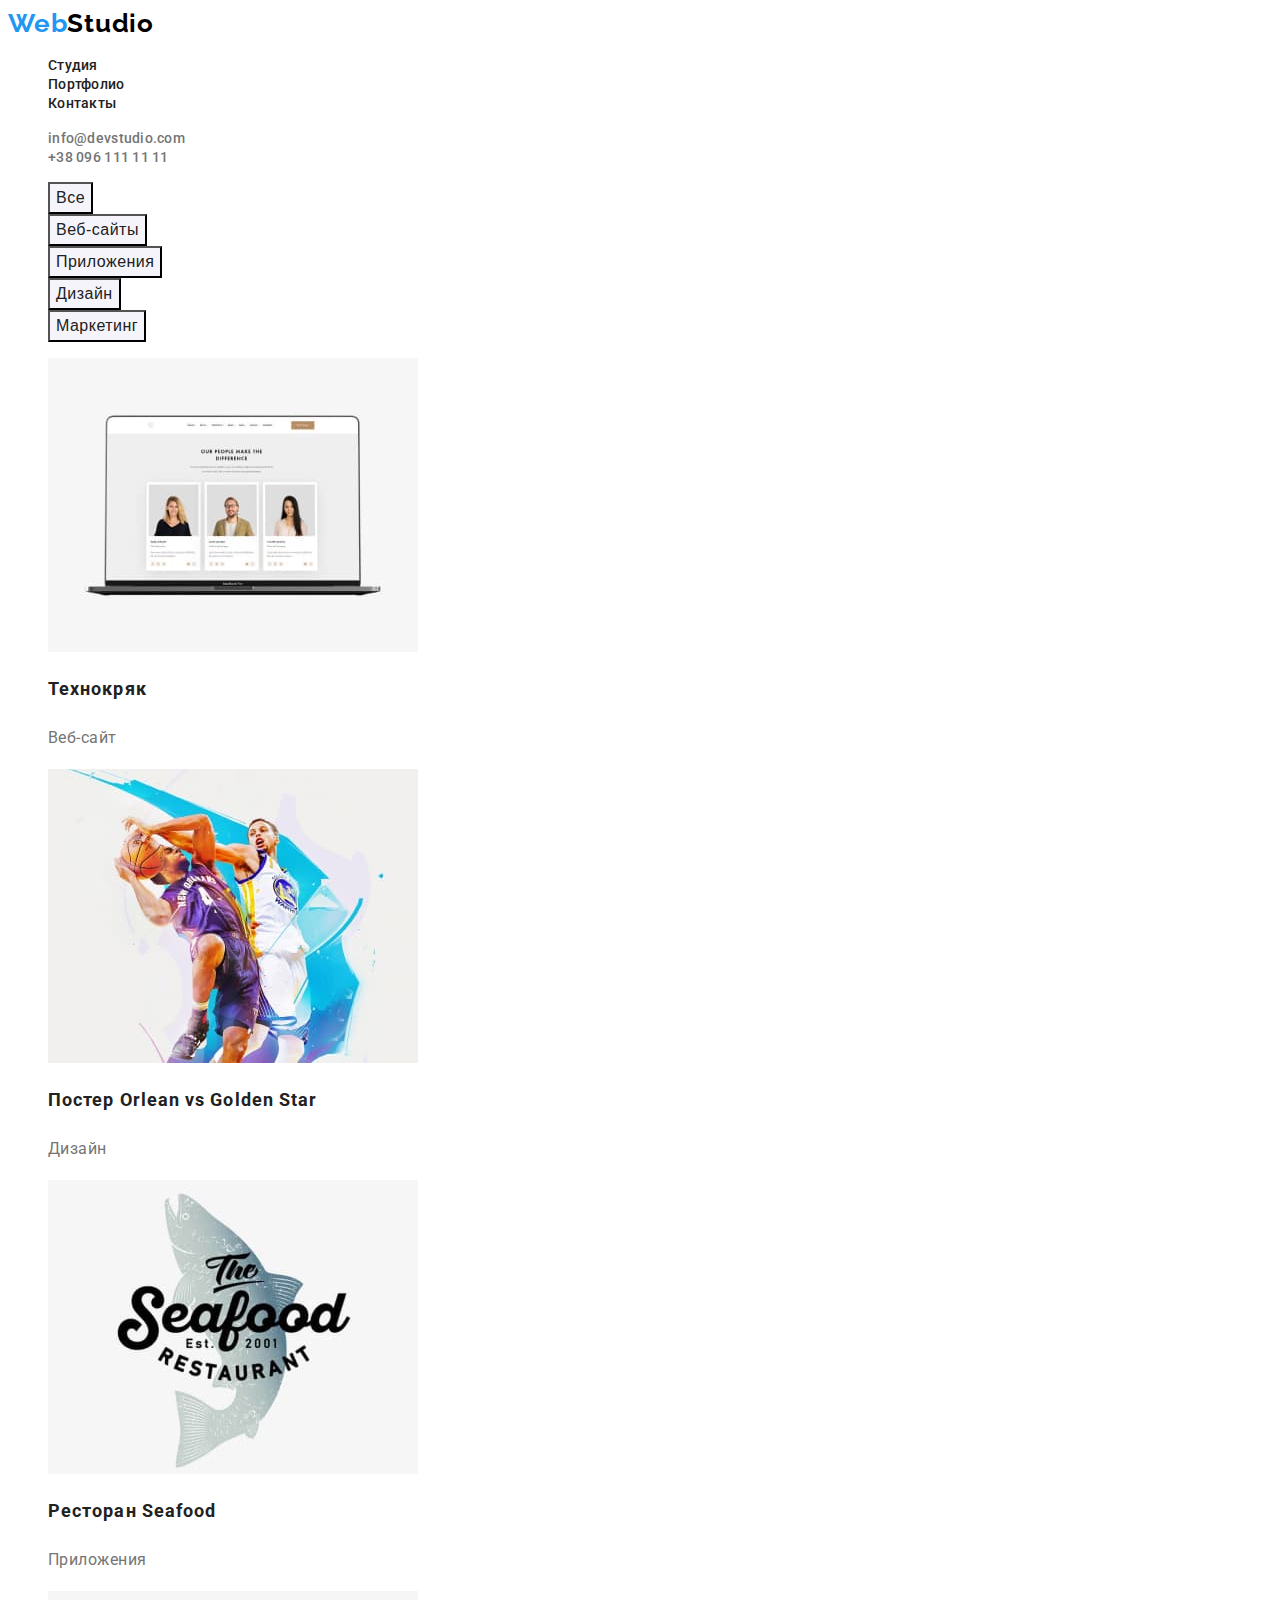
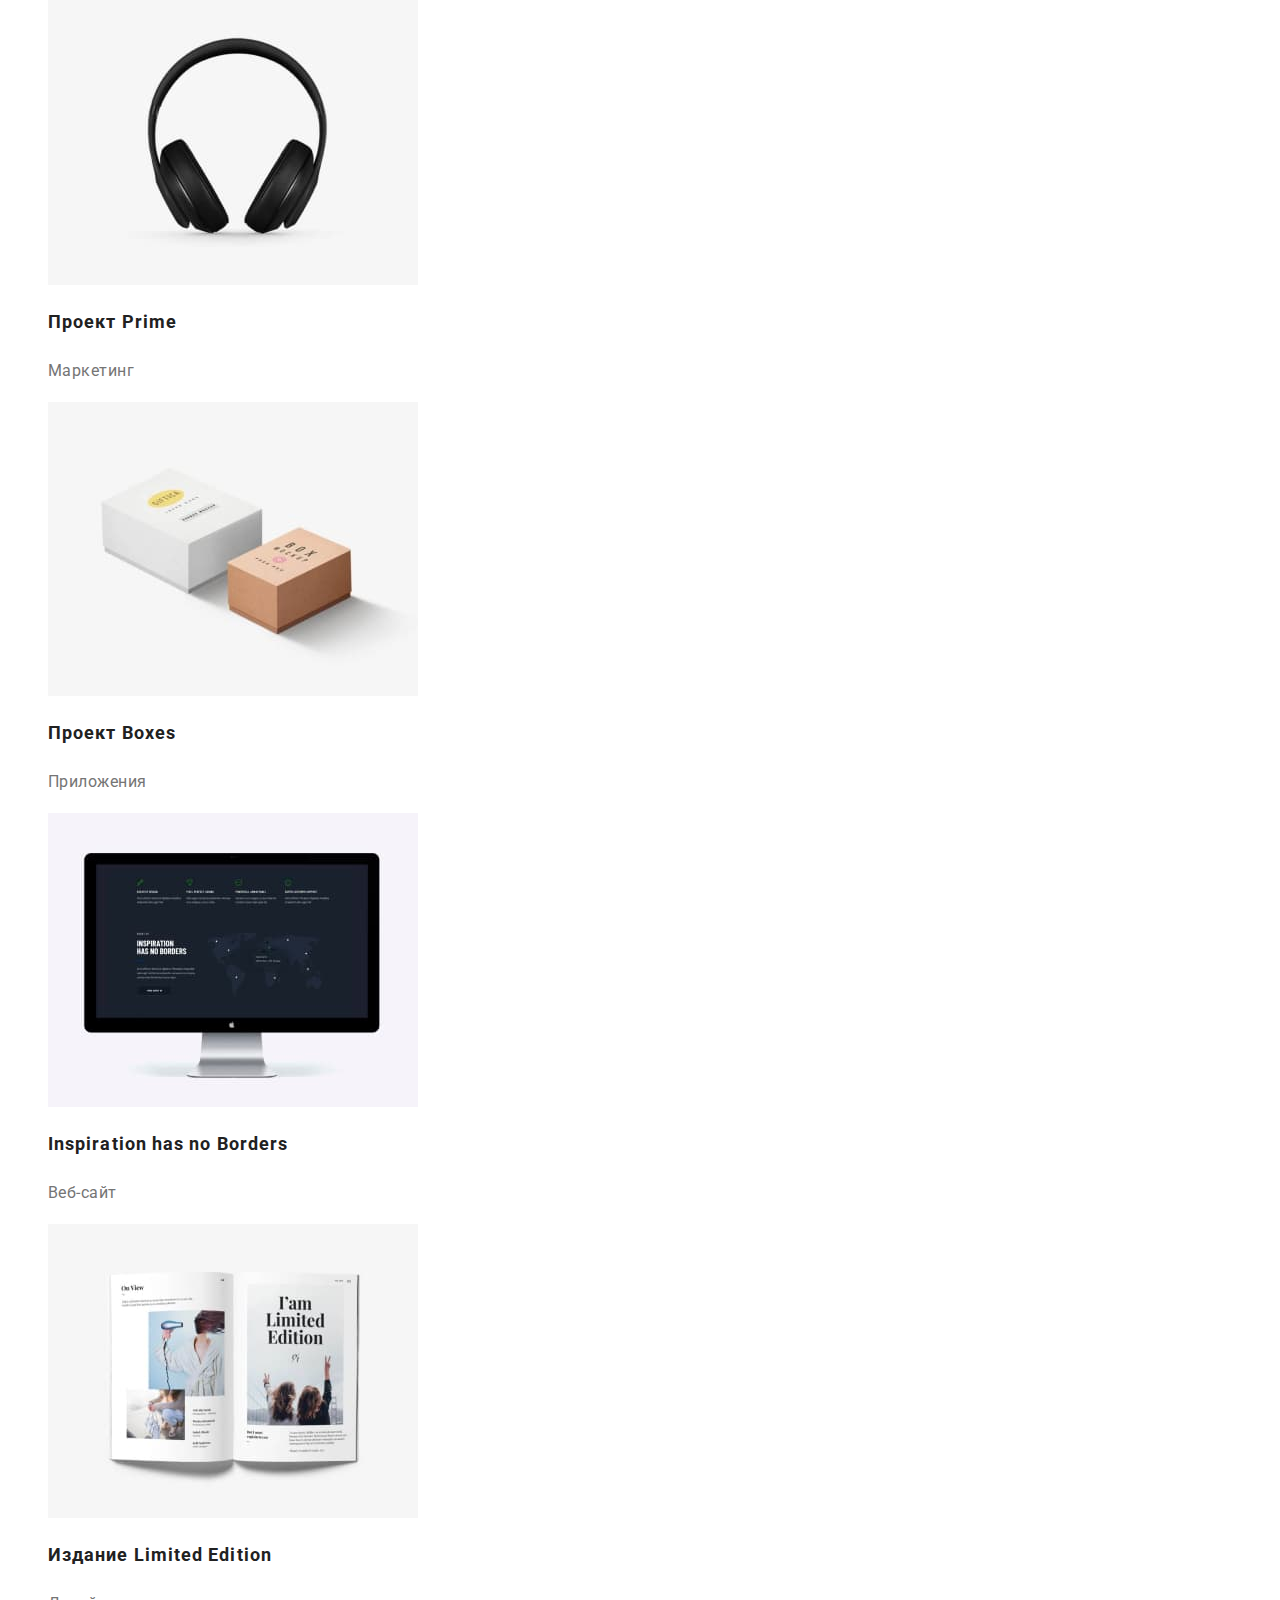
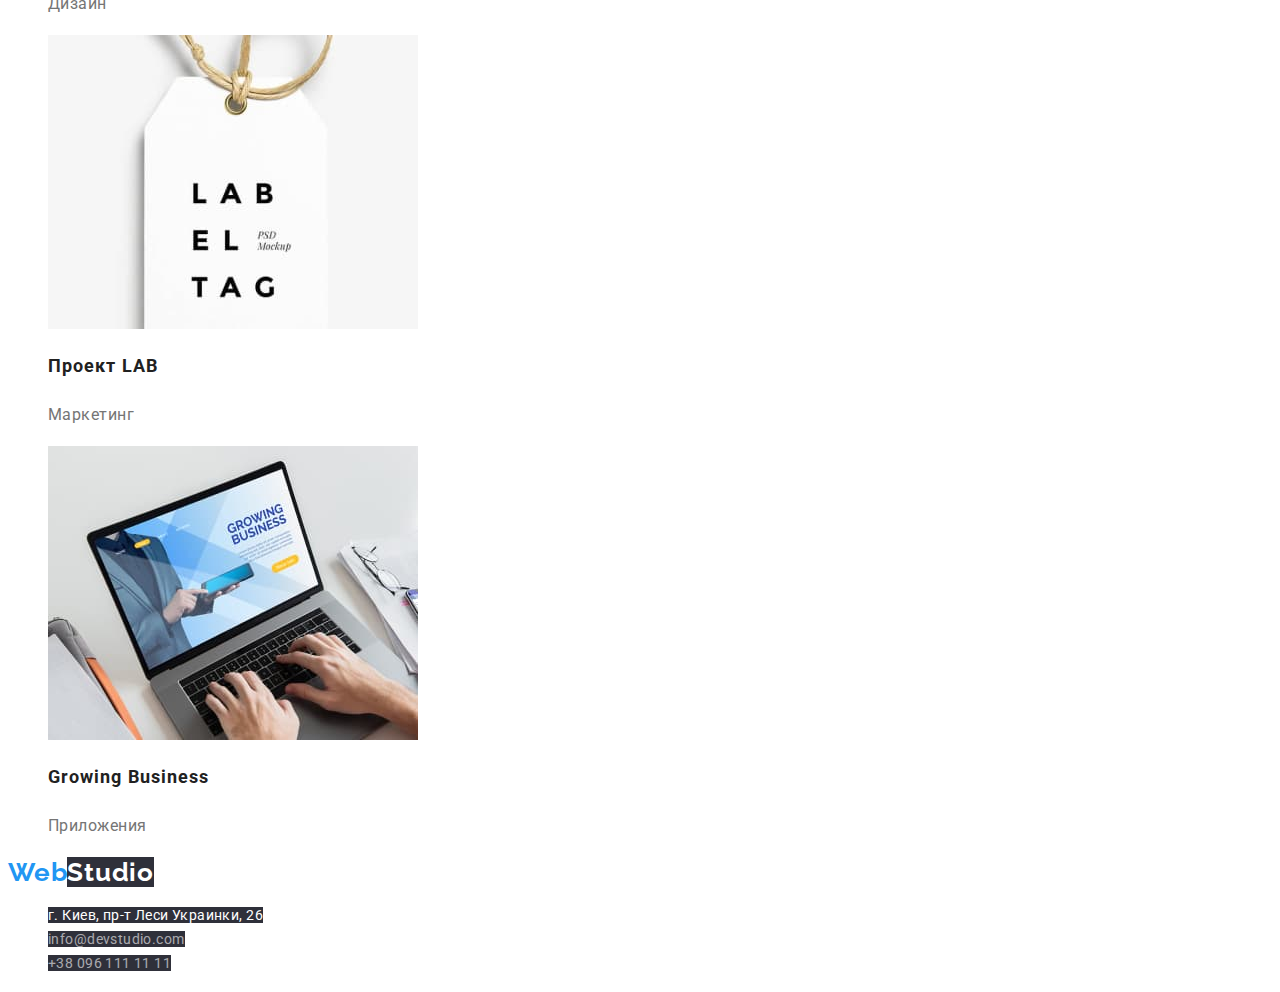
==== portfolio.html @ 77c83805 "create styles" ====
<!DOCTYPE html>
<html lang="ru">
  <head>
    <meta charset="UTF-8" />
    <meta http-equiv="X-UA-Compatible" content="IE=edge" />
    <meta name="viewport" content="width=device-width, initial-scale=1.0" />
    <title>Студія</title>
    <link
      rel="stylesheet"
      href="https://cdnjs.cloudflare.com/ajax/libs/modern-normalize/1.1.0/modern-normalize.min.css"
      integrity="sha512-wpPYUAdjBVSE4KJnH1VR1HeZfpl1ub8YT/NKx4PuQ5NmX2tKuGu6U/JRp5y+Y8XG2tV+wKQpNHVUX03MfMFn9Q=="
      crossorigin="anonymous"
      referrerpolicy="no-referrer"
    />
    <link rel="stylesheet" href="./css/styles.css" />
    <link rel="preconnect" href="https://fonts.googleapis.com" />
    <link rel="preconnect" href="https://fonts.gstatic.com" crossorigin />
    <link
      href="https://fonts.googleapis.com/css2?family=Raleway:wght@700&family=Roboto:wght@400;500;700;900&display=swap"
      rel="stylesheet"
    />
  </head>
  <body>
    <!--Хедер(шапка сайта)-->
    <header class="header">
      <nav class="header-nav">
        <a class="logo link" href="">Web<span class="logo-dark">Studio</span></a>
        <ul class="menu list">
          <li class="menu-item"><a class="menu-link link" href="./index.html">Студия</a></li>
          <li class="menu-item"><a class="menu-link link" href="./portfolio.html">Портфолио</a></li>
          <li class="menu-item"><a class="menu-link link" href="">Контакты</a></li>
        </ul>
      </nav>
      <ul class="list">
        <li>
          <a class="contact-mail link" href="mailto:info@devstudio.com">info@devstudio.com</a>
        </li>
        <li><a class="contact-number link" href="tel:+380961111111">+38 096 111 11 11</a></li>
      </ul>
    </header>
    <main>
      <!--Portfolio-->
      <section>
        <!--Заголовок для ассистивных технологий-->
        <h1 class="caption">Примеры проектов</h1>
        <nav>
          <ul class="projects list">
            <li class="project-list">
              <button class="list-btn" type="button">Все</button>
            </li>
            <li class="project-list">
              <button class="list-btn" type="button">Веб-сайты</button>
            </li>
            <li class="project-list">
              <button class="list-btn" type="button">Приложения</button>
            </li>
            <li class="project-list">
              <button class="list-btn" type="button">Дизайн</button>
            </li>
            <li class="project-list">
              <button class="list-btn" type="button">Маркетинг</button>
            </li>
          </ul>
        </nav>

        <ul class="portfolio list">
          <li>
            <a class="portfolio-link link" href="#">
              <img src="./images/tehnokriak.jpg" alt="Технокряк" width="370" />
              <h2 class="portfolio-title">Технокряк</h2>
              <p class="portfolio-text">Веб-сайт</p>
            </a>
          </li>

          <li>
            <a class="portfolio-link link" href="#">
              <img
                src="./images/poster_new_orlean_vs_golden_star.jpg"
                alt="Постер New Orlean vs Golden Star"
                width="370"
              />
              <h2 class="portfolio-title">Постер Orlean vs Golden Star</h2>
              <p class="portfolio-text">Дизайн</p>
            </a>
          </li>

          <li>
            <a class="portfolio-link link" href="#">
              <img src="./images/restoran_seafood.jpg" alt="Ресторан Seafood" width="370" />
              <h2 class="portfolio-title">Ресторан Seafood</h2>
              <p class="portfolio-text">Приложения</p>
            </a>
          </li>

          <li>
            <a class="portfolio-link link" href="#">
              <img src="./images/proect_prime.jpg" alt="Проект Prime" width="370" />
              <h2 class="portfolio-title">Проект Prime</h2>
              <p class="portfolio-text">Маркетинг</p>
            </a>
          </li>

          <li>
            <a class="portfolio-link link" href="#">
              <img src="./images/proekt_boxes.jpg" alt="Проект Boxes" width="370" />
              <h2 class="portfolio-title">Проект Boxes</h2>
              <p class="portfolio-text">Приложения</p>
            </a>
          </li>

          <li>
            <a class="portfolio-link link" href="#">
              <img
                src="./images/inspiration_has_no_borders.jpg"
                alt="Inspiration has no Borders"
                width="370"
              />
              <h2 class="portfolio-title">Inspiration has no Borders</h2>
              <p class="portfolio-text">Веб-сайт</p>
            </a>
          </li>

          <li>
            <a class="portfolio-link link" href="#">
              <img
                src="./images/izdanie_limited_edition.jpg"
                alt="Издание Limited Edition"
                width="370"
              />
              <h2 class="portfolio-title">Издание Limited Edition</h2>
              <p class="portfolio-text">Дизайн</p>
            </a>
          </li>

          <li>
            <a class="portfolio-link link" href="#">
              <img src="./images/proect_lab.jpg" alt="Проект LAB" width="370" />
              <h2 class="portfolio-title">Проект LAB</h2>
              <p class="portfolio-text">Маркетинг</p>
            </a>
          </li>

          <li>
            <a class="portfolio-link link" href="#">
              <img src="./images/growing_business.jpg" alt="Growing Business" width="370" />
              <h2 class="portfolio-title">Growing Business</h2>
              <p class="portfolio-text">Приложения</p>
            </a>
          </li>
        </ul>
      </section>
    </main>

    <!--Футер-->
    <footer>
      <!--Логотип компании-->
      <a class="logo link" href="">Web<span class="logo-light">Studio</span></a>
      <address>
        <ul class="address list">
          <li>
            <a
              class="address-link link"
              href="https://goo.gl/maps/CiyNuwv28CsmYzVaA"
              target="_blank"
              rel="noopener noreferrer"
            >
              г. Киев, пр-т Леси Украинки, 26</a
            >
          </li>
          <li>
            <a class="contacts-mail link" href="mailto:info@devstudio.com">info@devstudio.com</a>
          </li>
          <li>
            <a class="contacts link" href="tel:+380961111111">+38 096 111 11 11</a>
          </li>
        </ul>
      </address>
    </footer>
  </body>
</html>
---- css/styles.css ----
:root {
    --accent-color: #2196F3;
    --logo-web-color: #2196F3;
    --logo-studio-dark-color: #000000;
    --logo-studio-light-color: #FFFFFF;
    --list-button-color: #F5F4FA;
    --list-button-hover: #2196F3;
    --text-color-light: #757575;

}

body {
    font-family: 'Roboto', sans-serif;
    color: #212121;
}

.list {
    list-style: none;
}

.link {
    text-decoration: none;
}

.caption {
    display: none;
}


/* =============== COMPONENTS =============== */

 /* === LOGO === */

.logo {
    font-family: 'Raleway', sans-serif;
    font-weight: 700;
    font-size: 26px;
    line-height: 1.19;
    letter-spacing: 0.03em;
    
    color: var(--logo-web-color); 
}

.logo-dark {
    font-family: 'Raleway', sans-serif;
    font-weight: 700;
    font-size: 26px;
    line-height: 1.19;
    letter-spacing: 0.03em;
    
    color: var(--logo-studio-dark-color);
}

.logo-light{
    font-family: 'Raleway', sans-serif;
    font-weight: 700;
    font-size: 26px;
    line-height: 1.19;
    letter-spacing: 0.03em;
    
     color: var(--logo-studio-light-color); 
     background: #2F303A;
}
 /* === /LOGO === */


 /* === BUTTON === */

.main-btn {
    margin: 0 auto;
    display: block;

    font-weight: 700;
    font-size: 16px;
    line-height: 1.88;

    letter-spacing: 0.06em;

    color: #FFFFFF;

    background: #2196F3;
}

.main-btn:hover,
.main-btn:focus {
    background: #188CE8;
    cursor: pointer;
}

.list-btn {
    
    font-weight: 500;
    font-size: 16px;
    line-height: 1.63;
    
    text-align: center;
    letter-spacing: 0.03em;

    color: #212121;
    background: var(--list-button-color);
}

.list-btn:hover,
.list-btn:focus {
    color: #FFFFFF;
    background: var(--list-button-hover);
}
/* === /BUTTON === */

.subtitle {
    
    font-weight: 700;
    font-size: 14px;
    line-height: 1.14;
    letter-spacing: 0.03em;
    text-transform: uppercase;  
}

.subtitle-text {
    
    font-size: 14px;
    line-height: 1.71;
    letter-spacing: 0.03em;
    
    color: var(--text-color-light);
}

.headline {
    
    font-weight: 700;
    font-size: 36px;
    line-height: 1.67;
    text-align: center;
    letter-spacing: 0.03em;   
}

.name-list {
    
    font-weight: 500;
    font-size: 16px;
    line-height: 1.88;
    text-align: center;
    letter-spacing: 0.03em;    
}

.speciality-list {
    
    font-size: 16px;
    line-height: 1.88; 
    text-align: center;
    letter-spacing: 0.03em;
    
    color: var(--text-color-light);
}

.portfolio-title {
    
    font-weight: 700;
    font-size: 18px;
    line-height: 2;
    letter-spacing: 0.06em;

    color: #212121;
}

.portfolio-text {
    
    font-size: 16px;
    line-height: 1.88;
    letter-spacing: 0.03em;

    color: var(--text-color-light);
}
/* =============== /COMPONENTS =============== */


/* =============== HEADER =============== */

.menu-link {
    
    font-weight: 500;
    font-size: 14px;
    line-height: 1.14;
    letter-spacing: 0.02em;
    color: #212121;
    
}
.menu-link:hover,
.menu-link:focus {
    color: var(--accent-color);
}


.contact-number {  
    font-weight: 500;
    font-size: 14px;
    line-height: 1.14;
    letter-spacing: 0.02em;
    
    color: var(--text-color-light);
}

.contact-number:hover,
.contact-number:focus {
    color: var(--accent-color);
}

.contact-mail {
    font-weight: 500;
    font-size: 14px;
    line-height: 1.14;
    letter-spacing: 0.02em;
    
    color: var(--text-color-light);
}

.contact-mail:hover,
.contact-mail:focus {
    color: var(--accent-color);
}

/* =============== /HEADER =============== */


/* =============== HERO =============== */

.main-title {
    font-weight: 900;
    font-size: 44px;
    line-height: 1.36;
    text-align: center;
    letter-spacing: 0.06em;
    text-transform: uppercase;
    
    color: #FFFFFF; 

    /* background временно, 
    светлый тект на белом фоне не отображает */
    background: #2F303A;
}

/* =============== /HERO =============== */



/* =============== FOOTER =============== */

.address-link {
    font-style: normal; 
    font-size: 14px;
    line-height: 1.71;
    letter-spacing: 0.03em;
    
    
    color: #FFFFFF; 
    
    /* background временно, 
    светлый тект на белом фоне не отображает */
    background: #2F303A;   
}

.address-link:hover,
.address-link:focus {
    color: var(--accent-color);
}

.contacts-mail {
    font-style: normal;
    font-size: 14px;
    line-height: 1.71;
    letter-spacing: 0.03em;
    
    color: rgba(255, 255, 255, 0.6); 

    /* background временно, 
    светлый тект на белом фоне не отображает */
    background: #2F303A;
}

.contacts-mail:hover,
.contacts-mail:focus {
    color: var(--accent-color);
}

.contacts {
    font-style: normal;
    font-size: 14px;
    line-height: 1.71;
    letter-spacing: 0.03em;
   
    color: rgba(255, 255, 255, 0.6); 

    /* background временно, 
    светлый тект на белом фоне не отображает */
    background: #2F303A;
}

.contacts:hover,
.contacts:focus {
    color: var(--accent-color);
}
/* =============== /FOOTER =============== */
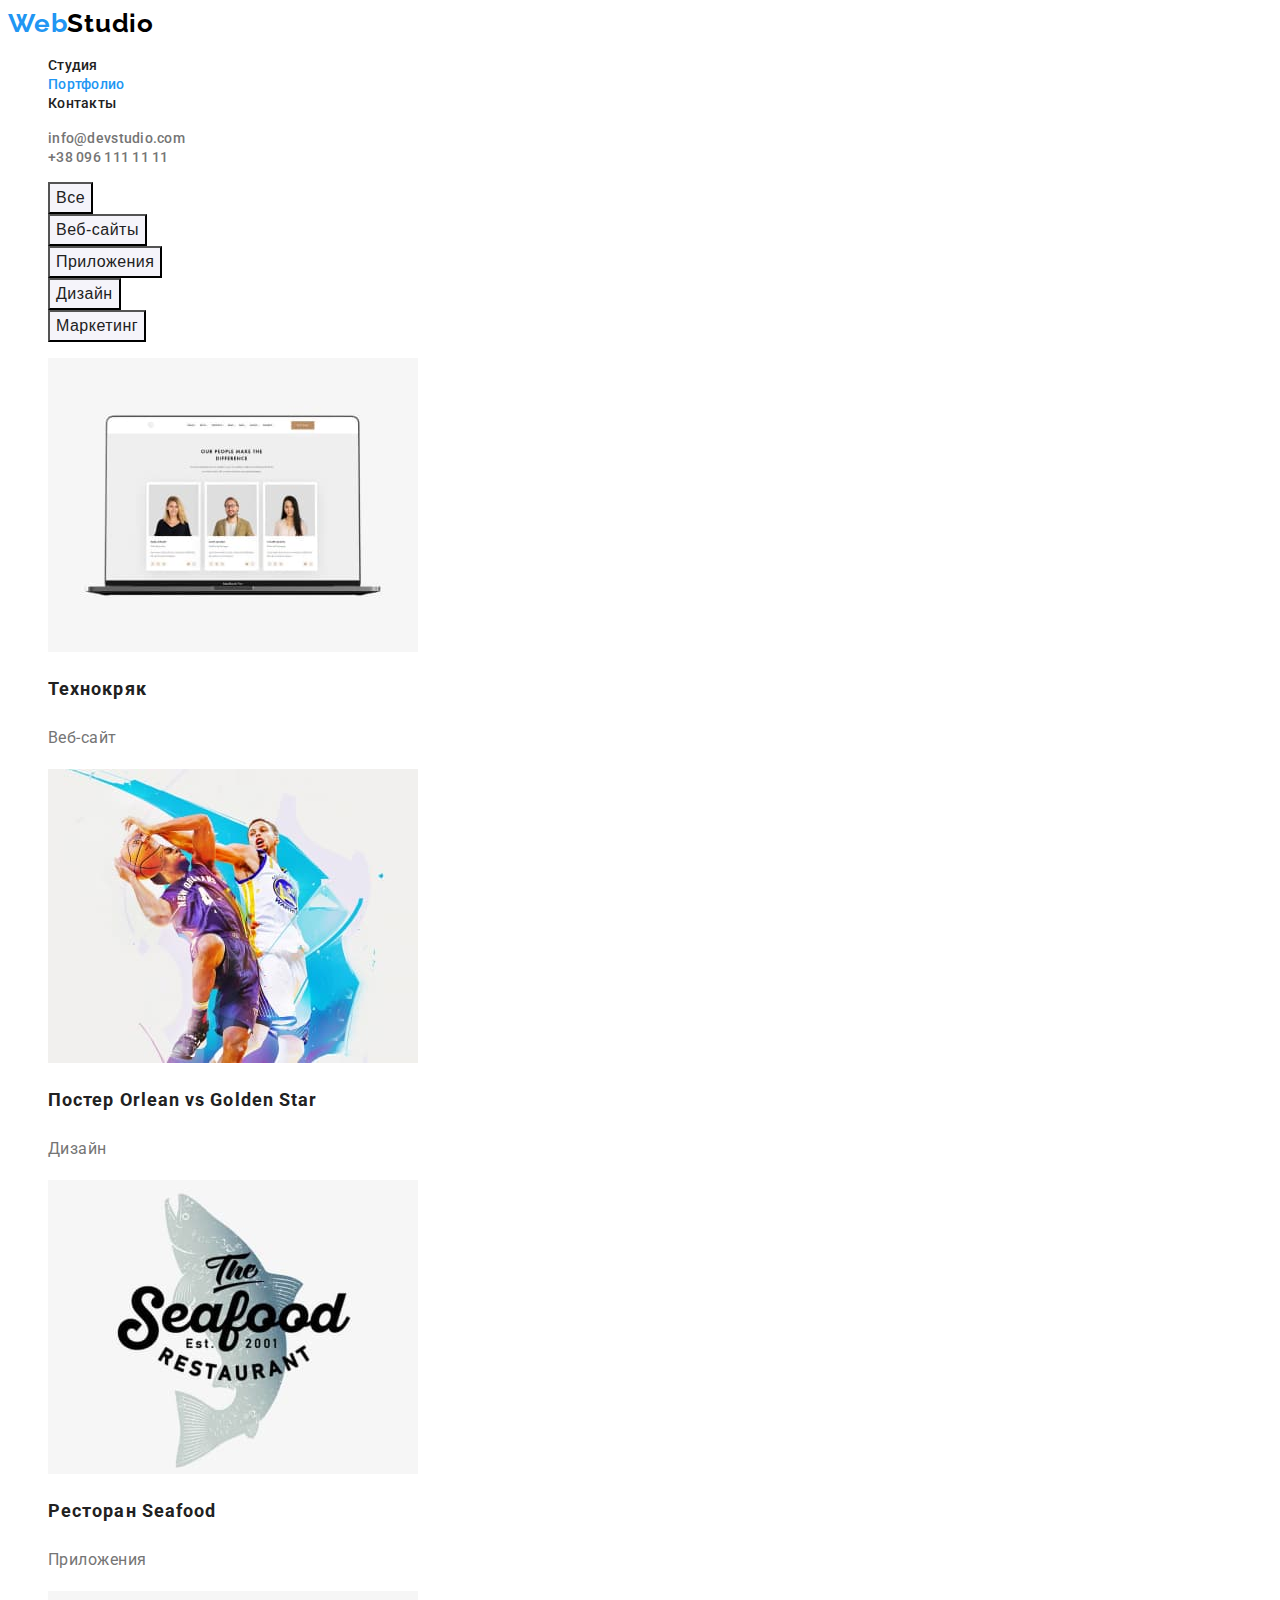
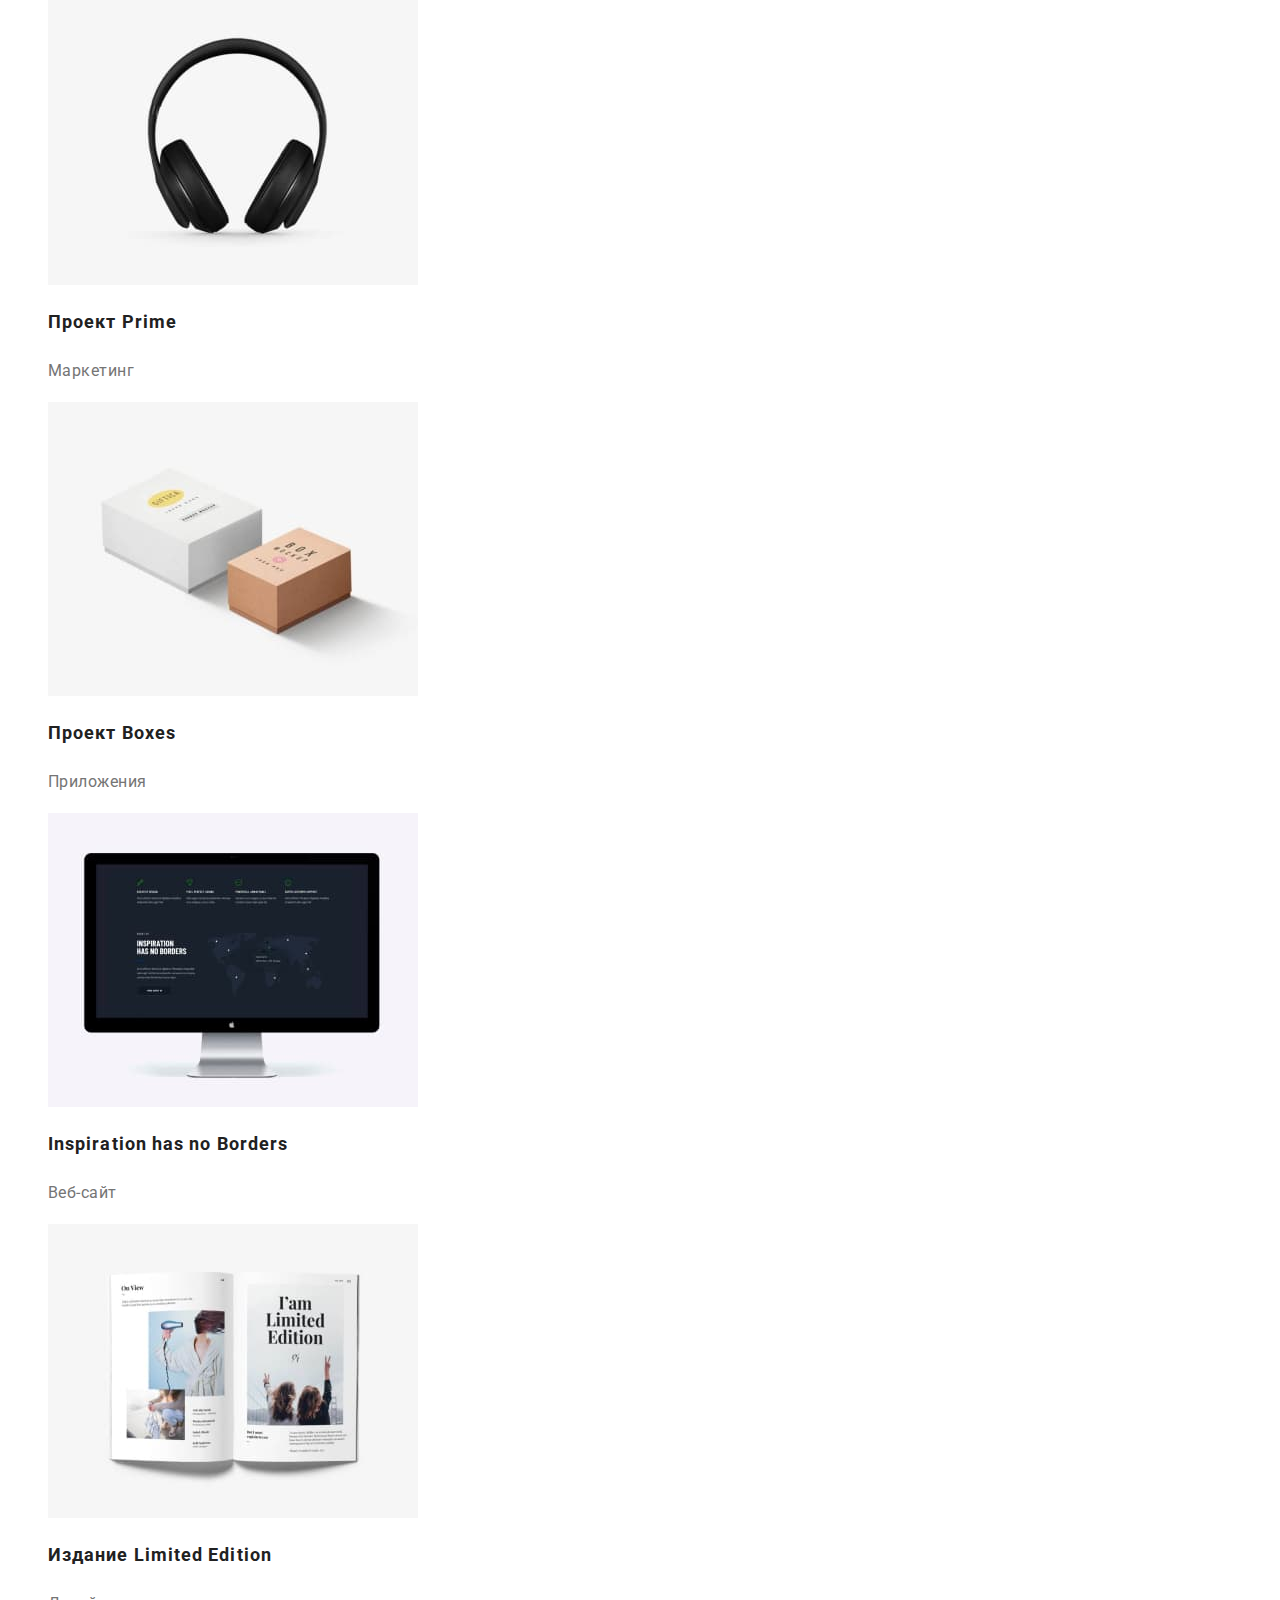
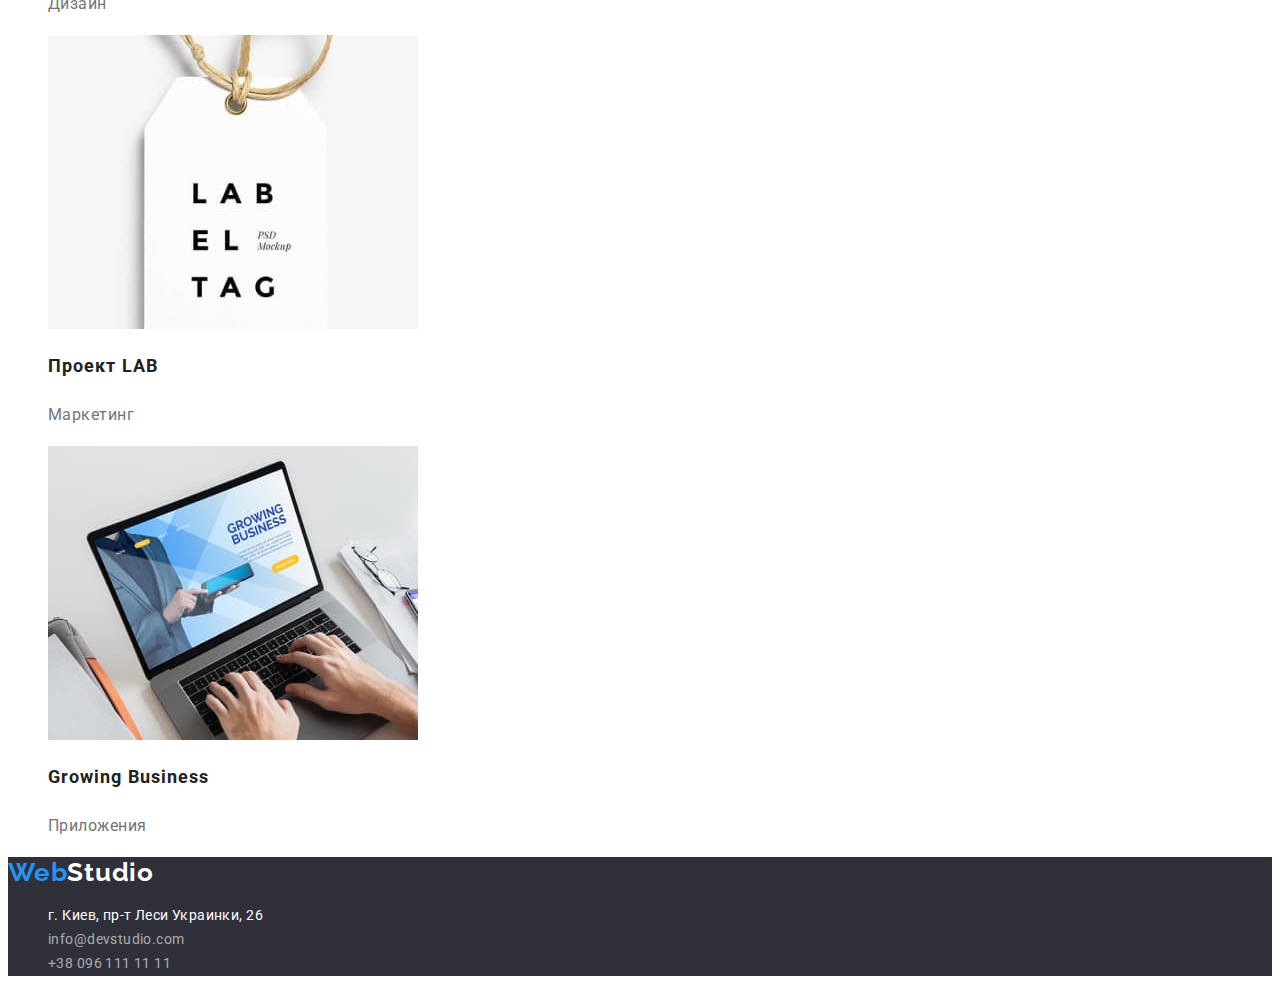
==== commit 539ee727: "fixed index.html, portfolio.html" ====
--- a/portfolio.html
+++ b/portfolio.html
@@ -24,18 +24,34 @@
     <!--Хедер(шапка сайта)-->
     <header class="header">
       <nav class="header-nav">
-        <a class="logo link" href="">Web<span class="logo-dark">Studio</span></a>
+        <a class="logo link" href=""
+          >Web<span class="logo-dark">Studio</span></a
+        >
         <ul class="menu list">
-          <li class="menu-item"><a class="menu-link link" href="./index.html">Студия</a></li>
-          <li class="menu-item"><a class="menu-link link" href="./portfolio.html">Портфолио</a></li>
-          <li class="menu-item"><a class="menu-link link" href="">Контакты</a></li>
+          <li class="menu-item">
+            <a class="menu-link link" href="./index.html">Студия</a>
+          </li>
+          <li class="menu-item">
+            <a class="menu-link link active" href="./portfolio.html"
+              >Портфолио</a
+            >
+          </li>
+          <li class="menu-item">
+            <a class="menu-link link" href="">Контакты</a>
+          </li>
         </ul>
       </nav>
       <ul class="list">
         <li>
-          <a class="contact-mail link" href="mailto:info@devstudio.com">info@devstudio.com</a>
+          <a class="contact-mail link" href="mailto:info@devstudio.com"
+            >info@devstudio.com</a
+          >
         </li>
-        <li><a class="contact-number link" href="tel:+380961111111">+38 096 111 11 11</a></li>
+        <li>
+          <a class="contact-number link" href="tel:+380961111111"
+            >+38 096 111 11 11</a
+          >
+        </li>
       </ul>
     </header>
     <main>
@@ -43,25 +59,24 @@
       <section>
         <!--Заголовок для ассистивных технологий-->
         <h1 class="caption">Примеры проектов</h1>
-        <nav>
-          <ul class="projects list">
-            <li class="project-list">
-              <button class="list-btn" type="button">Все</button>
-            </li>
-            <li class="project-list">
-              <button class="list-btn" type="button">Веб-сайты</button>
-            </li>
-            <li class="project-list">
-              <button class="list-btn" type="button">Приложения</button>
-            </li>
-            <li class="project-list">
-              <button class="list-btn" type="button">Дизайн</button>
-            </li>
-            <li class="project-list">
-              <button class="list-btn" type="button">Маркетинг</button>
-            </li>
-          </ul>
-        </nav>
+
+        <ul class="projects list">
+          <li class="project-list">
+            <button class="list-btn" type="button">Все</button>
+          </li>
+          <li class="project-list">
+            <button class="list-btn" type="button">Веб-сайты</button>
+          </li>
+          <li class="project-list">
+            <button class="list-btn" type="button">Приложения</button>
+          </li>
+          <li class="project-list">
+            <button class="list-btn" type="button">Дизайн</button>
+          </li>
+          <li class="project-list">
+            <button class="list-btn" type="button">Маркетинг</button>
+          </li>
+        </ul>
 
         <ul class="portfolio list">
           <li>
@@ -86,7 +101,11 @@
 
           <li>
             <a class="portfolio-link link" href="#">
-              <img src="./images/restoran_seafood.jpg" alt="Ресторан Seafood" width="370" />
+              <img
+                src="./images/restoran_seafood.jpg"
+                alt="Ресторан Seafood"
+                width="370"
+              />
               <h2 class="portfolio-title">Ресторан Seafood</h2>
               <p class="portfolio-text">Приложения</p>
             </a>
@@ -94,7 +113,11 @@
 
           <li>
             <a class="portfolio-link link" href="#">
-              <img src="./images/proect_prime.jpg" alt="Проект Prime" width="370" />
+              <img
+                src="./images/proect_prime.jpg"
+                alt="Проект Prime"
+                width="370"
+              />
               <h2 class="portfolio-title">Проект Prime</h2>
               <p class="portfolio-text">Маркетинг</p>
             </a>
@@ -102,7 +125,11 @@
 
           <li>
             <a class="portfolio-link link" href="#">
-              <img src="./images/proekt_boxes.jpg" alt="Проект Boxes" width="370" />
+              <img
+                src="./images/proekt_boxes.jpg"
+                alt="Проект Boxes"
+                width="370"
+              />
               <h2 class="portfolio-title">Проект Boxes</h2>
               <p class="portfolio-text">Приложения</p>
             </a>
@@ -142,7 +169,11 @@
 
           <li>
             <a class="portfolio-link link" href="#">
-              <img src="./images/growing_business.jpg" alt="Growing Business" width="370" />
+              <img
+                src="./images/growing_business.jpg"
+                alt="Growing Business"
+                width="370"
+              />
               <h2 class="portfolio-title">Growing Business</h2>
               <p class="portfolio-text">Приложения</p>
             </a>
@@ -152,7 +183,7 @@
     </main>
 
     <!--Футер-->
-    <footer>
+    <footer class="footer">
       <!--Логотип компании-->
       <a class="logo link" href="">Web<span class="logo-light">Studio</span></a>
       <address>
@@ -168,10 +199,14 @@
             >
           </li>
           <li>
-            <a class="contacts-mail link" href="mailto:info@devstudio.com">info@devstudio.com</a>
-          </li>
-          <li>
-            <a class="contacts link" href="tel:+380961111111">+38 096 111 11 11</a>
+            <a class="contacts-mail link" href="mailto:info@devstudio.com"
+              >info@devstudio.com</a
+            >
+          </li>
+          <li>
+            <a class="contacts link" href="tel:+380961111111"
+              >+38 096 111 11 11</a
+            >
           </li>
         </ul>
       </address>
--- a/css/styles.css
+++ b/css/styles.css
@@ -1,302 +1,287 @@
 :root {
-    --accent-color: #2196F3;
-    --logo-web-color: #2196F3;
-    --logo-studio-dark-color: #000000;
-    --logo-studio-light-color: #FFFFFF;
-    --list-button-color: #F5F4FA;
-    --list-button-hover: #2196F3;
-    --text-color-light: #757575;
-
+  --accent-color: #2196f3;
+  --logo-web-color: #2196f3;
+  --logo-studio-dark-color: #000000;
+  --logo-studio-light-color: #ffffff;
+  --list-button-color: #f5f4fa;
+  --list-button-hover: #2196f3;
+  --text-color-light: #757575;
 }
 
 body {
-    font-family: 'Roboto', sans-serif;
-    color: #212121;
+  font-family: "Roboto", sans-serif;
+  color: #212121;
 }
 
 .list {
-    list-style: none;
+  list-style: none;
 }
 
 .link {
-    text-decoration: none;
+  text-decoration: none;
 }
 
 .caption {
-    display: none;
-}
-
+  display: none;
+}
 
 /* =============== COMPONENTS =============== */
 
- /* === LOGO === */
+/* === LOGO === */
 
 .logo {
-    font-family: 'Raleway', sans-serif;
-    font-weight: 700;
-    font-size: 26px;
-    line-height: 1.19;
-    letter-spacing: 0.03em;
-    
-    color: var(--logo-web-color); 
+  font-family: "Raleway", sans-serif;
+  font-weight: 700;
+  font-size: 26px;
+  line-height: 1.19;
+  letter-spacing: 0.03em;
+
+  color: var(--logo-web-color);
 }
 
 .logo-dark {
-    font-family: 'Raleway', sans-serif;
-    font-weight: 700;
-    font-size: 26px;
-    line-height: 1.19;
-    letter-spacing: 0.03em;
-    
-    color: var(--logo-studio-dark-color);
-}
-
-.logo-light{
-    font-family: 'Raleway', sans-serif;
-    font-weight: 700;
-    font-size: 26px;
-    line-height: 1.19;
-    letter-spacing: 0.03em;
-    
-     color: var(--logo-studio-light-color); 
-     background: #2F303A;
-}
- /* === /LOGO === */
-
-
- /* === BUTTON === */
+  font-family: "Raleway", sans-serif;
+  font-weight: 700;
+  font-size: 26px;
+  line-height: 1.19;
+  letter-spacing: 0.03em;
+
+  color: var(--logo-studio-dark-color);
+}
+
+.logo-light {
+  font-family: "Raleway", sans-serif;
+  font-weight: 700;
+  font-size: 26px;
+  line-height: 1.19;
+  letter-spacing: 0.03em;
+
+  color: var(--logo-studio-light-color);
+  background: #2f303a;
+}
+/* === /LOGO === */
+
+/* === BUTTON === */
 
 .main-btn {
-    margin: 0 auto;
-    display: block;
-
-    font-weight: 700;
-    font-size: 16px;
-    line-height: 1.88;
-
-    letter-spacing: 0.06em;
-
-    color: #FFFFFF;
-
-    background: #2196F3;
+  margin: 0 auto;
+  display: block;
+
+  font-weight: 700;
+  font-size: 16px;
+  line-height: 1.88;
+
+  letter-spacing: 0.06em;
+
+  color: #ffffff;
+
+  background: #2196f3;
 }
 
 .main-btn:hover,
 .main-btn:focus {
-    background: #188CE8;
-    cursor: pointer;
+  background: #188ce8;
+  cursor: pointer;
 }
 
 .list-btn {
-    
-    font-weight: 500;
-    font-size: 16px;
-    line-height: 1.63;
-    
-    text-align: center;
-    letter-spacing: 0.03em;
-
-    color: #212121;
-    background: var(--list-button-color);
+  font-weight: 500;
+  font-size: 16px;
+  line-height: 1.63;
+
+  text-align: center;
+  letter-spacing: 0.03em;
+
+  color: #212121;
+  background: var(--list-button-color);
 }
 
 .list-btn:hover,
 .list-btn:focus {
-    color: #FFFFFF;
-    background: var(--list-button-hover);
+  color: #ffffff;
+  background: var(--list-button-hover);
 }
 /* === /BUTTON === */
 
 .subtitle {
-    
-    font-weight: 700;
-    font-size: 14px;
-    line-height: 1.14;
-    letter-spacing: 0.03em;
-    text-transform: uppercase;  
+  font-weight: 700;
+  font-size: 14px;
+  line-height: 1.14;
+  letter-spacing: 0.03em;
+  text-transform: uppercase;
 }
 
 .subtitle-text {
-    
-    font-size: 14px;
-    line-height: 1.71;
-    letter-spacing: 0.03em;
-    
-    color: var(--text-color-light);
+  font-size: 14px;
+  line-height: 1.71;
+  letter-spacing: 0.03em;
+
+  color: var(--text-color-light);
 }
 
 .headline {
-    
-    font-weight: 700;
-    font-size: 36px;
-    line-height: 1.67;
-    text-align: center;
-    letter-spacing: 0.03em;   
+  font-weight: 700;
+  font-size: 36px;
+  line-height: 1.67;
+  text-align: center;
+  letter-spacing: 0.03em;
 }
 
 .name-list {
-    
-    font-weight: 500;
-    font-size: 16px;
-    line-height: 1.88;
-    text-align: center;
-    letter-spacing: 0.03em;    
+  font-weight: 500;
+  font-size: 16px;
+  line-height: 1.88;
+  text-align: center;
+  letter-spacing: 0.03em;
 }
 
 .speciality-list {
-    
-    font-size: 16px;
-    line-height: 1.88; 
-    text-align: center;
-    letter-spacing: 0.03em;
-    
-    color: var(--text-color-light);
+  font-size: 16px;
+  line-height: 1.88;
+  text-align: center;
+  letter-spacing: 0.03em;
+
+  color: var(--text-color-light);
 }
 
 .portfolio-title {
-    
-    font-weight: 700;
-    font-size: 18px;
-    line-height: 2;
-    letter-spacing: 0.06em;
-
-    color: #212121;
+  font-weight: 700;
+  font-size: 18px;
+  line-height: 2;
+  letter-spacing: 0.06em;
+
+  color: #212121;
 }
 
 .portfolio-text {
-    
-    font-size: 16px;
-    line-height: 1.88;
-    letter-spacing: 0.03em;
-
-    color: var(--text-color-light);
+  font-size: 16px;
+  line-height: 1.88;
+  letter-spacing: 0.03em;
+
+  color: var(--text-color-light);
 }
 /* =============== /COMPONENTS =============== */
 
-
 /* =============== HEADER =============== */
 
 .menu-link {
-    
-    font-weight: 500;
-    font-size: 14px;
-    line-height: 1.14;
-    letter-spacing: 0.02em;
-    color: #212121;
-    
+  font-weight: 500;
+  font-size: 14px;
+  line-height: 1.14;
+  letter-spacing: 0.02em;
+  color: #212121;
 }
 .menu-link:hover,
 .menu-link:focus {
-    color: var(--accent-color);
-}
-
-
-.contact-number {  
-    font-weight: 500;
-    font-size: 14px;
-    line-height: 1.14;
-    letter-spacing: 0.02em;
-    
-    color: var(--text-color-light);
+  color: var(--accent-color);
+}
+
+.menu-link.active {
+  color: var(--accent-color);
+}
+
+.contact-number {
+  font-weight: 500;
+  font-size: 14px;
+  line-height: 1.14;
+  letter-spacing: 0.02em;
+
+  color: var(--text-color-light);
 }
 
 .contact-number:hover,
 .contact-number:focus {
-    color: var(--accent-color);
+  color: var(--accent-color);
 }
 
 .contact-mail {
-    font-weight: 500;
-    font-size: 14px;
-    line-height: 1.14;
-    letter-spacing: 0.02em;
-    
-    color: var(--text-color-light);
+  font-weight: 500;
+  font-size: 14px;
+  line-height: 1.14;
+  letter-spacing: 0.02em;
+
+  color: var(--text-color-light);
 }
 
 .contact-mail:hover,
 .contact-mail:focus {
-    color: var(--accent-color);
+  color: var(--accent-color);
 }
 
 /* =============== /HEADER =============== */
 
-
 /* =============== HERO =============== */
 
+.hero {
+  background: #2f303a;
+}
+
 .main-title {
-    font-weight: 900;
-    font-size: 44px;
-    line-height: 1.36;
-    text-align: center;
-    letter-spacing: 0.06em;
-    text-transform: uppercase;
-    
-    color: #FFFFFF; 
-
-    /* background временно, 
-    светлый тект на белом фоне не отображает */
-    background: #2F303A;
+  font-weight: 900;
+  font-size: 44px;
+  line-height: 1.36;
+  text-align: center;
+  letter-spacing: 0.06em;
+  text-transform: uppercase;
+
+  color: #ffffff;
 }
 
 /* =============== /HERO =============== */
 
-
+/* =============== BODY =============== */
+
+.team {
+  background: #f5f4fa;
+}
+
+/* =============== /BODY=============== */
 
 /* =============== FOOTER =============== */
 
+.footer {
+  background: #2f303a;
+}
+
 .address-link {
-    font-style: normal; 
-    font-size: 14px;
-    line-height: 1.71;
-    letter-spacing: 0.03em;
-    
-    
-    color: #FFFFFF; 
-    
-    /* background временно, 
-    светлый тект на белом фоне не отображает */
-    background: #2F303A;   
+  font-style: normal;
+  font-size: 14px;
+  line-height: 1.71;
+  letter-spacing: 0.03em;
+
+  color: #ffffff;
 }
 
 .address-link:hover,
 .address-link:focus {
-    color: var(--accent-color);
+  color: var(--accent-color);
 }
 
 .contacts-mail {
-    font-style: normal;
-    font-size: 14px;
-    line-height: 1.71;
-    letter-spacing: 0.03em;
-    
-    color: rgba(255, 255, 255, 0.6); 
-
-    /* background временно, 
-    светлый тект на белом фоне не отображает */
-    background: #2F303A;
+  font-style: normal;
+  font-size: 14px;
+  line-height: 1.71;
+  letter-spacing: 0.03em;
+
+  color: rgba(255, 255, 255, 0.6);
 }
 
 .contacts-mail:hover,
 .contacts-mail:focus {
-    color: var(--accent-color);
+  color: var(--accent-color);
 }
 
 .contacts {
-    font-style: normal;
-    font-size: 14px;
-    line-height: 1.71;
-    letter-spacing: 0.03em;
-   
-    color: rgba(255, 255, 255, 0.6); 
-
-    /* background временно, 
-    светлый тект на белом фоне не отображает */
-    background: #2F303A;
+  font-style: normal;
+  font-size: 14px;
+  line-height: 1.71;
+  letter-spacing: 0.03em;
+
+  color: rgba(255, 255, 255, 0.6);
 }
 
 .contacts:hover,
 .contacts:focus {
-    color: var(--accent-color);
-}
-/* =============== /FOOTER =============== */+  color: var(--accent-color);
+}
+/* =============== /FOOTER =============== */
